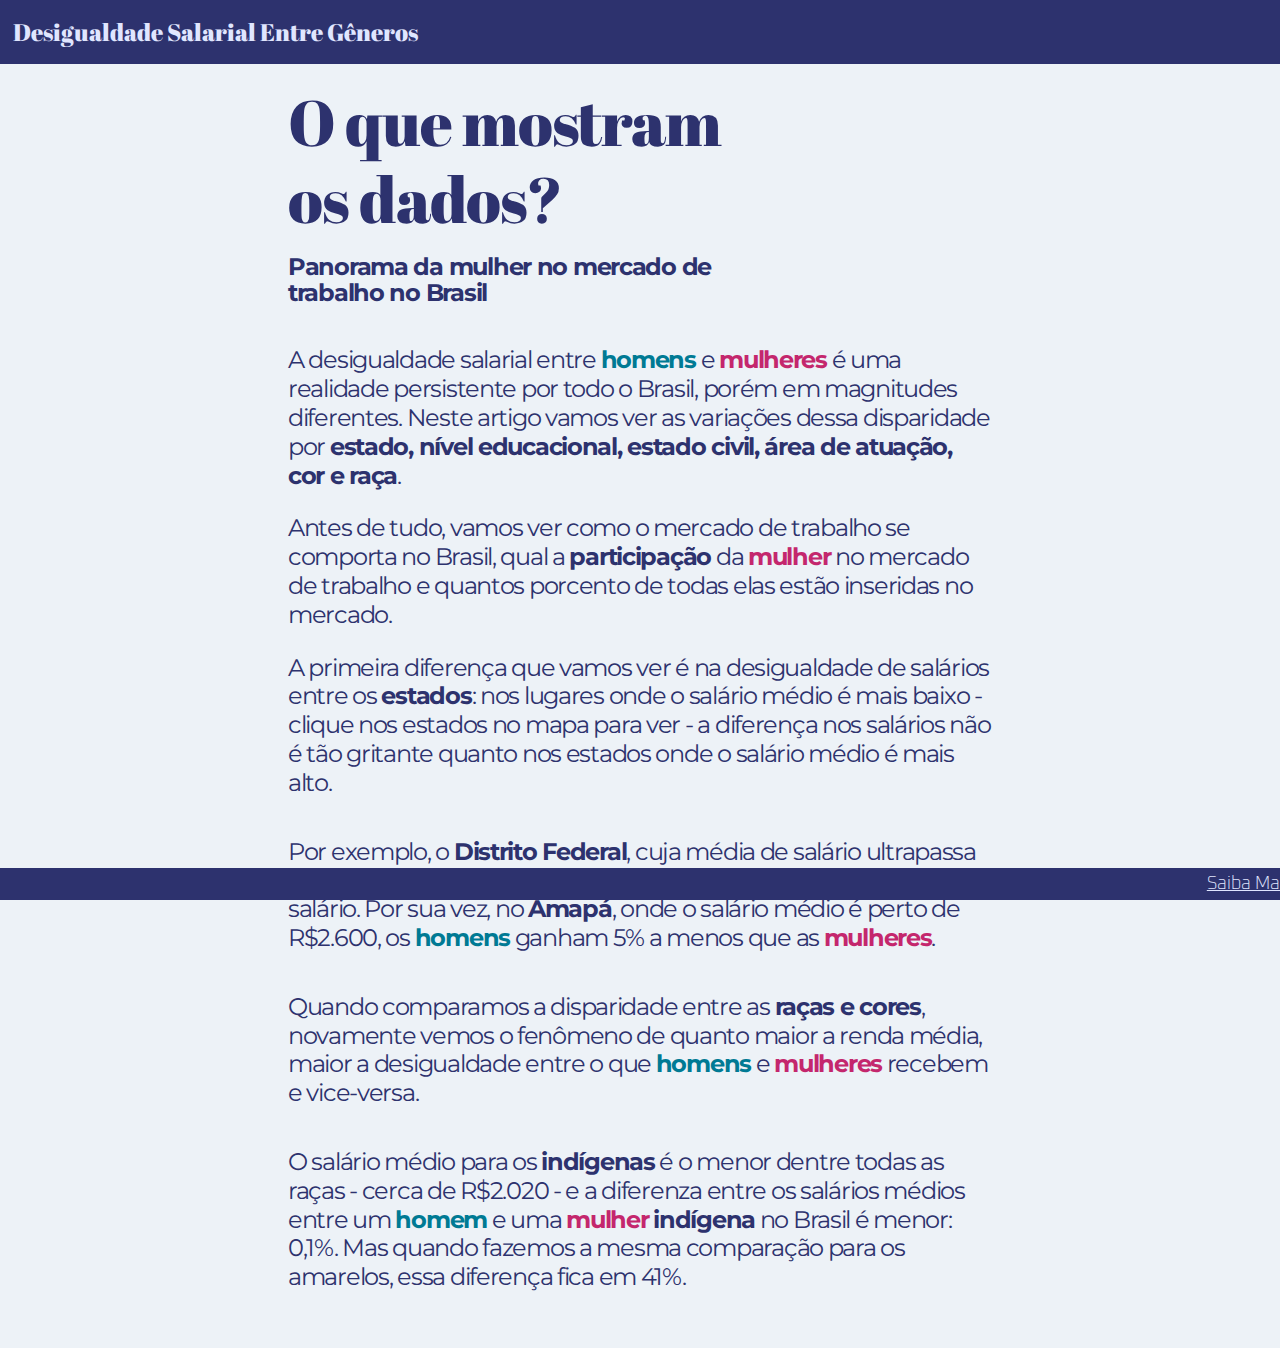
==== templates/index.html @ 7f95f25b "sti" ====
<!DOCTYPE html>
<html lang="pt-br">
<head>
    <meta charset="UTF-8">
    <meta name="viewport" content="width=device-width, initial-scale=1.0">
    <link rel="stylesheet" href="/static/style.css">
    <title>Desigualdade Salarial entre Gêneros 2024</title>
    <style>
        @import url("https://fonts.googleapis.com/css2?family=Abril+Fatface&family=Montserrat:ital,wght@0,100..900;1,100..900&family=Oxanium:wght@200..800&display=swap");

        body, html {
            margin: 0;
            padding: 0;
            background-color: #EDF2F7;
            height: 100%;
            box-sizing: border-box;
        }

        .header, .footer {
            font-family: "Oxanium", monospace;
            color: #e0e6ff;
            background-color: #2d326e;
            font-weight: 100;
            display: flex;
            align-items: center;
            padding: 0 1%;
            position: sticky;
            z-index: 1000;
        }
        
        .header {
            top: 0;
            justify-content: space-between;
            height: 4rem;
        }
        
        .footer {
            bottom: 0;
            width: 100%;
            height: 2rem;
            justify-content: right;
        }

        .content-wrapper {
            padding-top: 20px;
            display: flex;
            flex-direction: column;
            align-items: center;
            justify-content: center;
        }

        .content {
            font-family: "Montserrat", sans-serif;
            color: #2d326e;
            font-size: 1.5rem;
            width: 55%;
            line-height: 1.2;
            letter-spacing: -0.08rem;
        }

        h1, h2, h3 {
            text-align: left;
            font-size: 1.5rem;
            width: 70%;
            line-height: 1.1;
        }

        #homem, #mulher {
            font-weight: bold;
        }

        #homem {
            color: #007a94;
        }
        
        #mulher {
            color: #c4276d;
        }

        p {
            margin: 0 0 1em;
        }

        .spacing {
            margin-top: 40px;
        }
    </style>
</head>
<body>
    <div class="header">
        <div id="titulo">Desigualdade Salarial Entre Gêneros</div>
    </div>
    <div class="content-wrapper">
        <div class="content">
            <div id="sera">O que mostram <br> os dados?</div>
            <h1>Panorama da mulher no mercado de trabalho no Brasil</h1>
            <p class="spacing">A desigualdade salarial entre <span id="homem">homens</span> e <span id="mulher">mulheres</span> é uma realidade persistente por todo o Brasil, porém em magnitudes diferentes. Neste artigo vamos ver as variações dessa disparidade por <strong>estado, nível educacional, estado civil, área de atuação, cor e raça</strong>.</p>
            <p>Antes de tudo, vamos ver como o mercado de trabalho se comporta no Brasil, qual a <strong>participação</strong> da <span id="mulher">mulher</span> no mercado de trabalho e quantos porcento de todas elas estão inseridas no mercado.</p>
            <div class="flourish-embed" data-src="story/2397581"><script src="https://public.flourish.studio/resources/embed.js"></script></div>
            <p>A primeira diferença que vamos ver é na desigualdade de salários entre os <strong>estados</strong>: nos lugares onde o salário médio é mais baixo - clique nos estados no mapa para ver - a diferença nos salários não é tão gritante quanto nos estados onde o salário médio é mais alto.</p>
            <div class="flourish-embed flourish-map" data-src="visualisation/18082378">
                <script src="https://public.flourish.studio/resources/embed.js"></script>
            </div>
            <p class="spacing">Por exemplo, o <strong>Distrito Federal</strong>, cuja média de salário ultrapassa R$4.900, <span id="homem">homens</span> ganham <strong>37%</strong> a mais que as <span id="mulher">mulheres</span> no salário. Por sua vez, no <strong>Amapá</strong>, onde o salário médio é perto de R$2.600, os <span id="homem">homens</span> ganham 5% a menos que as <span id="mulher">mulheres</span>.</p>
            <p class="spacing">Quando comparamos a disparidade entre as <strong>raças e cores</strong>, novamente vemos o fenômeno de quanto maior a renda média, maior a desigualdade entre o que <span id="homem">homens</span> e <span id="mulher">mulheres</span> recebem e vice-versa.</p>
            <div class="flourish-embed flourish-scatter" data-src="visualisation/18103117">
                <script src="https://public.flourish.studio/resources/embed.js"></script>
            </div>
            <p class="spacing">O salário médio para os <strong>indígenas</strong> é o menor dentre todas as raças - cerca de R$2.020 - e a diferenza entre os salários médios entre um <span id="homem">homem</span> e uma <span id="mulher">mulher</span> <strong>indígena</strong> no Brasil é menor: 0,1%. Mas quando fazemos a mesma comparação para os amarelos, essa diferença fica em 41%.</p>
        </div>
    </div>
    <div class="footer">
        <a id="saiba_mais" href="https://github.com/giovannacbs/salarios/">Saiba Mais</a>
    </div>
</body>
</html>
---- static/style.css ----
@import url('https://fonts.googleapis.com/css2?family=WindSong&family=Pixelify+Sans:wght@400..700&family=Abril+Fatface&display=swap');

body, html {
    margin: 0;
    padding: 0;
    background-color: #EDF2F7;
    height: 100%; /* Assegura que o body e html ocupem toda a altura da página */
    width: 100%; /* Garante que o body e html ocupem toda a largura da página */
    box-sizing: border-box; /* Inclui padding e border no cálculo da largura/altura */
}

.header {
    font-family: "Oxanium", monospace;
    color: #e0e6ff;
    background-color: #2d326e;
    font-weight: 100;
    height: 4rem;
    display: flex;
    align-items: center;
    justify-content: space-between;
    padding: 0 1%;
    position: sticky;
    top: 0;
    z-index: 1000;
    width: 100%; /* Garante que o header ocupe toda a largura da página */
}

#titulo {
    font-family: "Abril Fatface", serif;
    font-size: x-large;
    color: #e0e6ff;
}

a#saiba_mais {
    font-size: large;
    color: #e0e6ff;
    text-decoration: underline;
}

.content-wrapper {
    display: flex;
    flex-direction: column;
    align-items: center;
    justify-content: center;
    width: 100%; /* Garante que o content-wrapper ocupe toda a largura da página */
}

.main-column {
    text-align: left;
    width: 50%; /* Define a largura da coluna principal */
}

.imagem_home {
    max-width: 100%;
}

.home-text {
    color: #2d326e;
}

#sera {
    font-family: "Abril Fatface", serif;
    font-size: 4rem;
}

#entre {
    font-family: "Oxanium", monospace;
    font-size: 2rem;
}

.forms {
    color: #2B2D42;
    width: 100%; /* Define a largura das formas para ocupar o espaço disponível */
}

.footer {
    font-family: "Abril Fatface", serif;
    color: #2d326e;
    font-size: 1rem;
    background-color: #2d326e; /* Cor de fundo para o footer */
    width: 100%; /* Garante que o footer ocupe toda a largura da página */
    position: fixed; /* Fixa o footer na parte inferior da página */
    bottom: 0; /* Posiciona o footer na parte inferior da página */
    padding: 10px 0; /* Adiciona padding vertical para centralizar o conteúdo */
    text-align: center; /* Centraliza o conteúdo do footer */
    z-index: 1000; /* Mantém o footer acima de outros elementos */
}

@media (max-width: 768px) {
    /* Ajustes gerais para dispositivos menores */
    .header, .footer {
        padding: 10px 5%;
        height: auto;
    }

    .main-column, .forms {
        width: 100%; /* Ajusta a largura das colunas para dispositivos menores */
    }

    .content-wrapper {
        padding-top: 10px;
    }

    .form-input, .form-select {
        width: 100%; /* Ajusta a largura das entradas para ocupar todo o espaço disponível */
    }
}
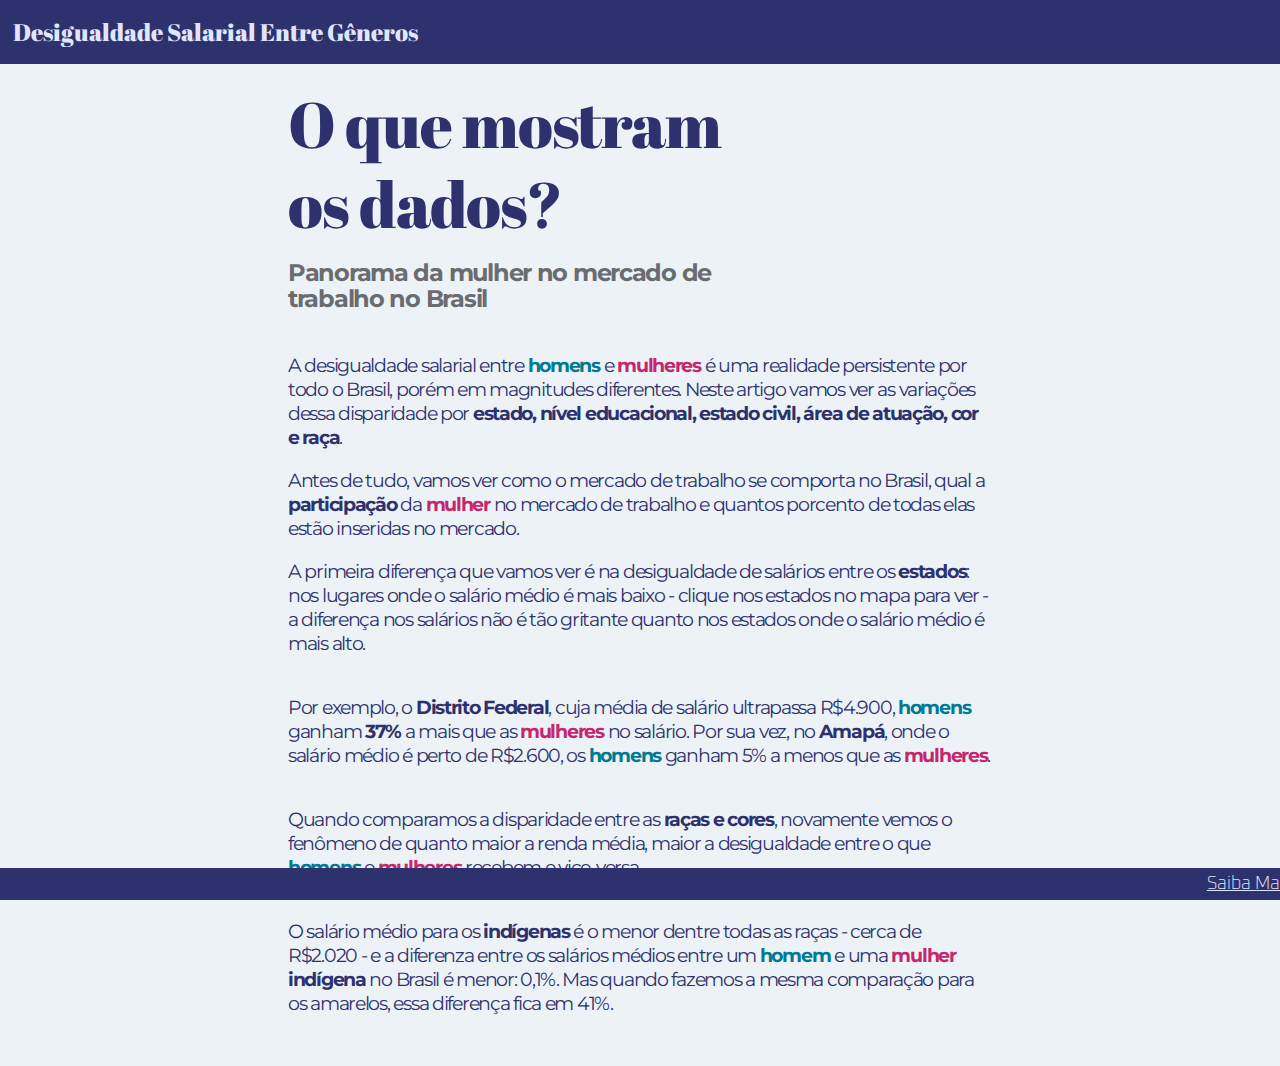
==== commit 21b8521e: "f" ====
--- a/templates/index.html
+++ b/templates/index.html
@@ -52,9 +52,9 @@
         .content {
             font-family: "Montserrat", sans-serif;
             color: #2d326e;
-            font-size: 1.5rem;
+            font-size: 1.2rem;
             width: 55%;
-            line-height: 1.2;
+            line-height: 1.25;
             letter-spacing: -0.08rem;
         }
 
@@ -63,6 +63,7 @@
             font-size: 1.5rem;
             width: 70%;
             line-height: 1.1;
+            color: rgb(106, 108, 112);
         }
 
         #homem, #mulher {
@@ -93,7 +94,7 @@
     <div class="content-wrapper">
         <div class="content">
             <div id="sera">O que mostram <br> os dados?</div>
-            <h1>Panorama da mulher no mercado de trabalho no Brasil</h1>
+            <h1 id="panorama">Panorama da mulher no mercado de trabalho no Brasil</h1>
             <p class="spacing">A desigualdade salarial entre <span id="homem">homens</span> e <span id="mulher">mulheres</span> é uma realidade persistente por todo o Brasil, porém em magnitudes diferentes. Neste artigo vamos ver as variações dessa disparidade por <strong>estado, nível educacional, estado civil, área de atuação, cor e raça</strong>.</p>
             <p>Antes de tudo, vamos ver como o mercado de trabalho se comporta no Brasil, qual a <strong>participação</strong> da <span id="mulher">mulher</span> no mercado de trabalho e quantos porcento de todas elas estão inseridas no mercado.</p>
             <div class="flourish-embed" data-src="story/2397581"><script src="https://public.flourish.studio/resources/embed.js"></script></div>
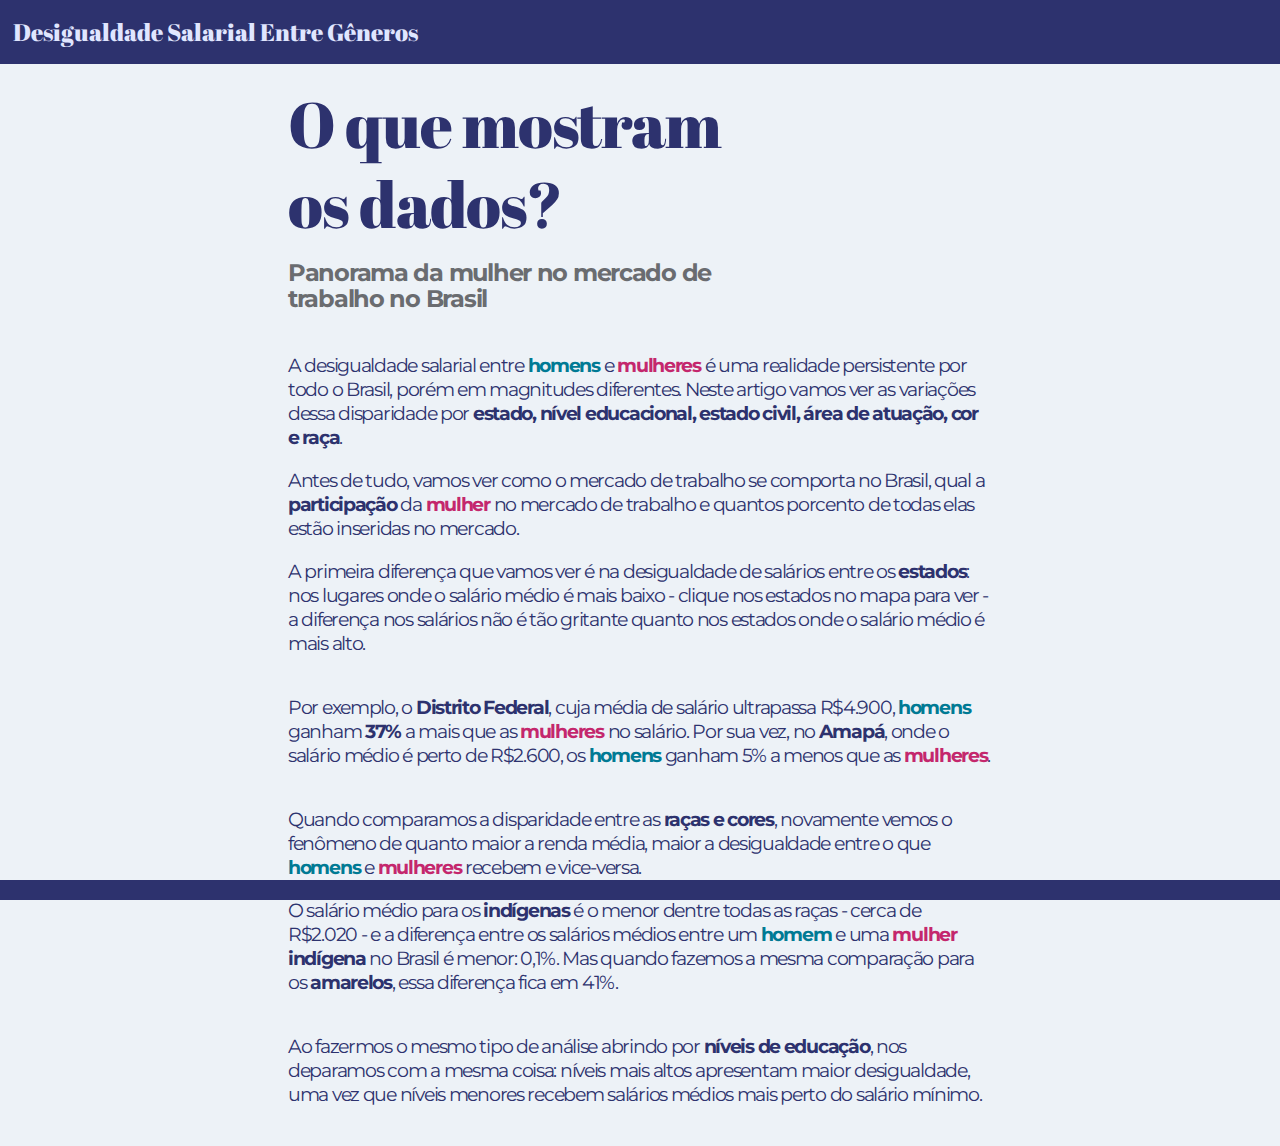
==== commit fe865c10: "let" ====
--- a/templates/index.html
+++ b/templates/index.html
@@ -5,87 +5,6 @@
     <meta name="viewport" content="width=device-width, initial-scale=1.0">
     <link rel="stylesheet" href="/static/style.css">
     <title>Desigualdade Salarial entre Gêneros 2024</title>
-    <style>
-        @import url("https://fonts.googleapis.com/css2?family=Abril+Fatface&family=Montserrat:ital,wght@0,100..900;1,100..900&family=Oxanium:wght@200..800&display=swap");
-
-        body, html {
-            margin: 0;
-            padding: 0;
-            background-color: #EDF2F7;
-            height: 100%;
-            box-sizing: border-box;
-        }
-
-        .header, .footer {
-            font-family: "Oxanium", monospace;
-            color: #e0e6ff;
-            background-color: #2d326e;
-            font-weight: 100;
-            display: flex;
-            align-items: center;
-            padding: 0 1%;
-            position: sticky;
-            z-index: 1000;
-        }
-        
-        .header {
-            top: 0;
-            justify-content: space-between;
-            height: 4rem;
-        }
-        
-        .footer {
-            bottom: 0;
-            width: 100%;
-            height: 2rem;
-            justify-content: right;
-        }
-
-        .content-wrapper {
-            padding-top: 20px;
-            display: flex;
-            flex-direction: column;
-            align-items: center;
-            justify-content: center;
-        }
-
-        .content {
-            font-family: "Montserrat", sans-serif;
-            color: #2d326e;
-            font-size: 1.2rem;
-            width: 55%;
-            line-height: 1.25;
-            letter-spacing: -0.08rem;
-        }
-
-        h1, h2, h3 {
-            text-align: left;
-            font-size: 1.5rem;
-            width: 70%;
-            line-height: 1.1;
-            color: rgb(106, 108, 112);
-        }
-
-        #homem, #mulher {
-            font-weight: bold;
-        }
-
-        #homem {
-            color: #007a94;
-        }
-        
-        #mulher {
-            color: #c4276d;
-        }
-
-        p {
-            margin: 0 0 1em;
-        }
-
-        .spacing {
-            margin-top: 40px;
-        }
-    </style>
 </head>
 <body>
     <div class="header">
@@ -107,11 +26,13 @@
             <div class="flourish-embed flourish-scatter" data-src="visualisation/18103117">
                 <script src="https://public.flourish.studio/resources/embed.js"></script>
             </div>
-            <p class="spacing">O salário médio para os <strong>indígenas</strong> é o menor dentre todas as raças - cerca de R$2.020 - e a diferenza entre os salários médios entre um <span id="homem">homem</span> e uma <span id="mulher">mulher</span> <strong>indígena</strong> no Brasil é menor: 0,1%. Mas quando fazemos a mesma comparação para os amarelos, essa diferença fica em 41%.</p>
+            <p>O salário médio para os <strong>indígenas</strong> é o menor dentre todas as raças - cerca de R$2.020 - e a diferença entre os salários médios entre um <span id="homem">homem</span> e uma <span id="mulher">mulher</span> <strong>indígena</strong> no Brasil é menor: 0,1%. Mas quando fazemos a mesma comparação para os <strong>amarelos</strong>, essa diferença fica em 41%.</p>
+            <p class="spacing">Ao fazermos o mesmo tipo de análise abrindo por <strong>níveis de educação</strong>, nos deparamos com a mesma coisa: níveis mais altos apresentam maior desigualdade, uma vez que níveis menores recebem salários médios mais perto do salário mínimo.</p>            
+            <div class="flourish-embed flourish-slope" data-src="visualisation/18275920"><script src="https://public.flourish.studio/resources/embed.js"></script></div>
         </div>
     </div>
     <div class="footer">
-        <a id="saiba_mais" href="https://github.com/giovannacbs/salarios/">Saiba Mais</a>
+        <!-- <a id="saiba_mais" href="https://github.com/giovannacbs/salarios/">Saiba Mais</a> -->
     </div>
 </body>
 </html>
--- a/static/style.css
+++ b/static/style.css
@@ -1,12 +1,13 @@
 @import url('https://fonts.googleapis.com/css2?family=WindSong&family=Pixelify+Sans:wght@400..700&family=Abril+Fatface&display=swap');
+@import url('https://fonts.googleapis.com/css2?family=Abril+Fatface&family=Montserrat:ital,wght@0,100..900;1,100..900&family=Oxanium:wght@200..800&display=swap');
 
 body, html {
     margin: 0;
     padding: 0;
     background-color: #EDF2F7;
-    height: 100%; /* Assegura que o body e html ocupem toda a altura da página */
-    width: 100%; /* Garante que o body e html ocupem toda a largura da página */
-    box-sizing: border-box; /* Inclui padding e border no cálculo da largura/altura */
+    height: 100%;
+    width: 100%;
+    box-sizing: border-box;
 }
 
 .header {
@@ -22,7 +23,7 @@
     position: sticky;
     top: 0;
     z-index: 1000;
-    width: 100%; /* Garante que o header ocupe toda a largura da página */
+    width: 100%;
 }
 
 #titulo {
@@ -42,20 +43,50 @@
     flex-direction: column;
     align-items: center;
     justify-content: center;
-    width: 100%; /* Garante que o content-wrapper ocupe toda a largura da página */
+    width: 100%;
+    padding-top: 20px;
 }
 
 .main-column {
     text-align: left;
-    width: 50%; /* Define a largura da coluna principal */
+    width: 55%;
 }
 
-.imagem_home {
-    max-width: 100%;
+.content {
+    font-family: "Montserrat", sans-serif;
+    color: #2d326e;
+    font-size: 1.2rem;
+    line-height: 1.25;
+    letter-spacing: -0.08rem;
+    width: 55%;
 }
 
-.home-text {
-    color: #2d326e;
+h1, h2, h3 {
+    text-align: left;
+    font-size: 1.5rem;
+    line-height: 1.1;
+    color: rgb(106, 108, 112);
+    width: 70%;
+}
+
+#homem, #mulher {
+    font-weight: bold;
+}
+
+#homem {
+    color: #007a94;
+}
+
+#mulher {
+    color: #c4276d;
+}
+
+p {
+    margin: 0 0 1em;
+}
+
+.spacing {
+    margin-top: 40px;
 }
 
 #sera {
@@ -63,38 +94,27 @@
     font-size: 4rem;
 }
 
-#entre {
-    font-family: "Oxanium", monospace;
-    font-size: 2rem;
-}
-
-.forms {
-    color: #2B2D42;
-    width: 100%; /* Define a largura das formas para ocupar o espaço disponível */
-}
-
 .footer {
     font-family: "Abril Fatface", serif;
-    color: #2d326e;
+    color: #e0e6ff;
     font-size: 1rem;
-    background-color: #2d326e; /* Cor de fundo para o footer */
-    width: 100%; /* Garante que o footer ocupe toda a largura da página */
-    position: fixed; /* Fixa o footer na parte inferior da página */
-    bottom: 0; /* Posiciona o footer na parte inferior da página */
-    padding: 10px 0; /* Adiciona padding vertical para centralizar o conteúdo */
-    text-align: center; /* Centraliza o conteúdo do footer */
-    z-index: 1000; /* Mantém o footer acima de outros elementos */
+    background-color: #2d326e;
+    width: 100%;
+    position: sticky;
+    bottom: 0;
+    padding: 10px 0;
+    text-align: center;
+    z-index: 1000;
 }
 
 @media (max-width: 768px) {
-    /* Ajustes gerais para dispositivos menores */
     .header, .footer {
         padding: 10px 5%;
         height: auto;
     }
 
-    .main-column, .forms {
-        width: 100%; /* Ajusta a largura das colunas para dispositivos menores */
+    .main-column, .content {
+        width: 93%;
     }
 
     .content-wrapper {
@@ -102,6 +122,10 @@
     }
 
     .form-input, .form-select {
-        width: 100%; /* Ajusta a largura das entradas para ocupar todo o espaço disponível */
+        width: 100%;
+    }
+
+    #sera {
+        font-size: 2rem;
     }
 }
